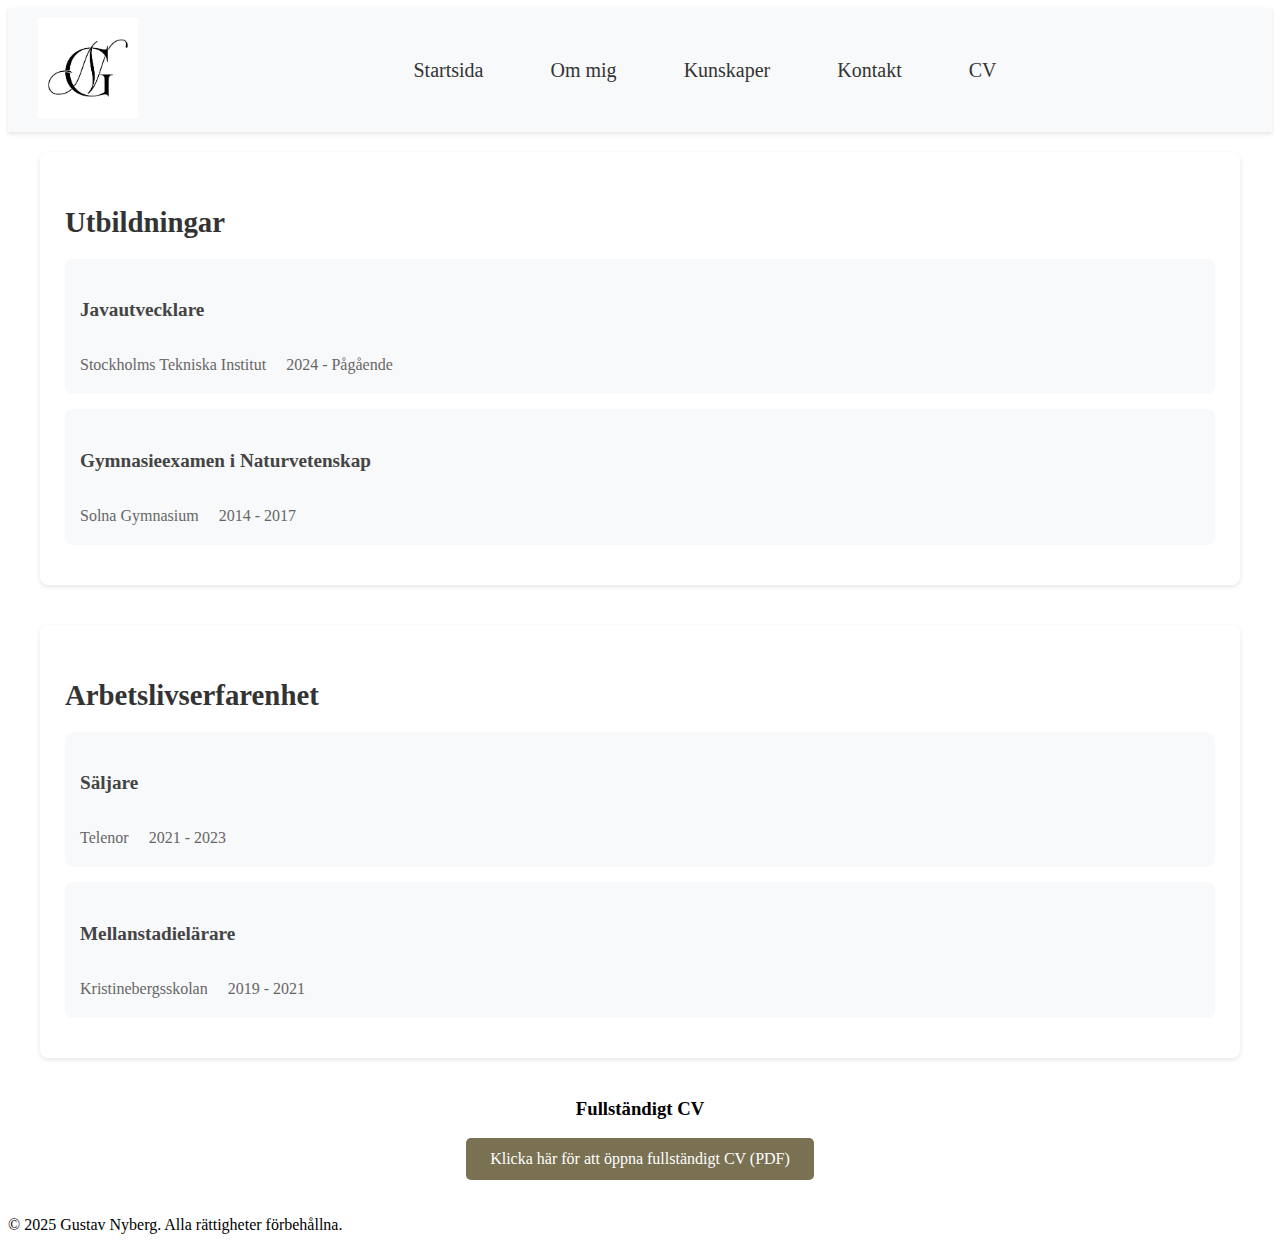
==== cv.html @ 46e9e96b "Initial commit" ====
<!DOCTYPE html>
<html lang="sv">
<head>
    <meta charset="UTF-8">
    <meta name="viewport" content="width=device-width, initial-scale=1.0">
    <title>CV - Gustav Nyberg</title>
    <link rel="stylesheet" href="style.css">
</head>
<body>
    
    <header id="header-container"></header>
    <!--Gemensamma header, som läggs till dynamiskt via JavaScript.-->
    
    <main>
        <section class="cv-container">

            <!-- Utbildning -->
            <section class="cv-section">
                <h3>Utbildningar</h3>
                <article class="cv-item">
                    <h4>Javautvecklare</h4>
                    <p> Stockholms Tekniska Institut</p>
                    <p>2024 - Pågående</p>
                </article>
                <article class="cv-item">
                    <h4>Gymnasieexamen i Naturvetenskap</h4>
                    <p>Solna Gymnasium</p>
                    <p>2014 - 2017</p>
                </article>

            </section>

            <!-- Arbetslivserfarenhet -->
            <section class="cv-section">
                <h3>Arbetslivserfarenhet</h3>
                <article>
                    <h4>Säljare</h4>
                    <p>Telenor</p>
                    <p>2021 - 2023</p>
                </article>
                <article>
                    <h4>Mellanstadielärare</h4>
                    <p>Kristinebergsskolan</p>
                    <p>2019 - 2021</p>
                </article>

            </section>

            <section class="cv-download">
                <h3>Fullständigt CV</h3>
                <a href="Filer/Gustav_Nyberg (kopia).pdf" class="cv-link" target="_blank">
                    Klicka här för att öppna fullständigt CV (PDF)
                </a>
            </section>
        </section>
    </main>

    <footer>
        <p>&copy; 2025 Gustav Nyberg. Alla rättigheter förbehållna.</p>
    </footer>

    <!-- Lägg till script.js länken -->
    <script src="script.js"></script>
</body>
</html>
---- style.css ----
/* ===================== */
/* HUVUDHEADER */
/* ===================== */

/* Header: Flexbox för layout */
.main-header {
    display: flex;
    justify-content: space-between;
    align-items: center;
    padding: 10px 30px;
    background-color: #f8f9fa;
    box-shadow: 0 2px 4px rgba(0, 0, 0, 0.1);
    position: relative;
    top: 0;
    z-index: 1000; /* Bestämmer vilket lager elementet ligger i (högre nummer = framför) */
    gap: 30px; /* Minska gap om det behövs */
}

/* LOGOTYPENS STORLEK */
.logo img {
    width: 100px;                    /* Fast bredd på logotypen*/
    height: auto;                    /* Höjden anpassas proportionerligt */
}

.logo {
    flex: 0 0 auto;                  /* Förhindrar att logon krymper/växer */
}

/* NAVIGATIONSMENY */

.nav-menu {
    flex: 1; /* Tar upp återstående utrymme */
    display: flex; /* Aktiverar flexbox för menyn */
    justify-content: center; /* Ändra från center till flex-start */
    margin-right: auto; /* Trycker sökrutan åt höger */
}

.nav-menu ul {
    display: flex; /* Gör menylistan horisontell */
    list-style: none; /* Tar bort listpunkter */
    margin: 0; /*Tar bort standardmarginaler */
    padding: 0; /*Tar bort standardpadding */
    justify-content: center; /*Centrerar menyalternativen */
    flex-wrap: nowrap; /*Förhindrar radbrytning av menyalternativ */
    gap: 15px; /* Mellanrum mellan menyalternativ */
}

.nav-menu li {
    margin: 0 10px; /* Marginaler på båda sidor av varje menyalternativ */
}

/* Snyggare hover-effekt för menyalternativ */
.nav-menu a {
    text-decoration: none;
    color: #333;
    font-weight: 500;
    padding: 8px 16px;
    position: relative; /* För underline-effekten */
    transition: color 0.3s ease; /*Mjuk övergång vid färgändring */
    font-size: 20px; 
    white-space: nowrap;
}

/* Underline hover-effekt */
.nav-menu a::after {
    content: '';
    position: absolute;
    width: 0;
    height: 2px;
    bottom: 0;
    left: 50%;
    background-color: #333;
    transition: all 0.3s ease; /*Mjuk övergång vid färgändring */
    transform: translateX(-50%); /*Centrerar exakt */
}

.nav-menu a:hover {
    color: #333; /* Behåll textfärgen */
    background-color: transparent; /* Ta bort bakgrundsfärgen */
}

.nav-menu a:hover::after {
    width: 100%; /* Underline växer från mitten */
}

/* Mobilanpassad version */

@media (max-width: 800px) {
    .hamburger {
        display: flex;  /* Visar hamburger-menyn */
        position: absolute;
        right: 20px;
        top: 50%;
        transform: translateY(-50%);
    }

    .nav-menu {
        position: absolute;
        top: 100%;
        left: 0;
        width: 100%;
        background-color: #f8f9fa;
        display: none;
    }

    .nav-menu.active {
        display: block; /*Syns som block */
    }

    .nav-menu ul {
        flex-direction: column; /*Stapla dom vertikalt */
        align-items: center;
        padding: 20px 0;
    }

    .nav-menu li {
        margin: 10px 0; /*Mellanrum mellan länkar */ 
    }

    .search-icon {
        display: block;
    }
}




/* ===================== */
/*  STARTSIDA (index.html) */
/* ===================== */

/* Hero section styling */
.hero-section {
    position: relative;
    width: 100%;
    height: 100vh; /* Ändrar till fullscreen height */
    overflow: hidden;
}

/* Slideshow container */
.slideshow-container {
    width: 100%;
    height: 100%;
    position: relative;
}

/* Slides */
.slide {
    position: absolute;
    width: 100%;
    height: 100%;
    object-fit: cover; /* Detta ser till att bilden täcker hela containern */
    opacity: 0;
    transition: opacity 1s ease-in-out;
    display: block; /* För att undvika osynlighet från början*/
}

.slide.active {
    opacity: 1; /*helt synlig*/
}

/* Welcome text container - justera position */
.welcome-text {
    position: absolute;
    top: 50%;
    left: 50%;
    transform: translate(-50%, -50%); /*för perfekt centrering*/
    text-align: center;
    background: rgba(0, 0, 0, 0.6);
    padding: 2rem;
    border-radius: 10px;
    color: white;
    z-index: 2; /* Ser till att texten ligger ovanför bilderna */
}

.cta-button {
    display: inline-block;
    padding: 6px 12px;
    background-color: #797152;
    color: white;             
    text-decoration: none;     /* Tar bort underline från länken */
    border-radius: 5px;
    margin-top: 1rem;
    transition: background-color 0.3s ease;
}

.cta-button:hover {
    background-color: #cbbb80;  
}


.hamburger {
    display: none;
    flex-direction: column;
    justify-content: space-around;
    width: 30px;
    height: 25px;
    background: transparent;
    border: none; /*Tar bort alla kanter/ramar runt elementet*/
    cursor: pointer; /*Ändrar muspekaren till en hand när man hovrar över elementet*/
    padding: 0;
    z-index: 10;
}

.hamburger span {
    width: 30px;
    height: 3px;
    background: #333;
    border-radius: 10px;
    transition: all 0.3s linear;
}


/* Mobilanpassad version */
@media (max-width: 800px) {
    .hero-section {
        height: 50vh; /* Mindre höjd på mobil */
    }

    .welcome-text {
        width: 35%;
        padding: 15px;
    }

    .welcome-text h1 {
        font-size: 22px;
    }

    .welcome-text p {
        font-size: 16px;
    }

    .slide {
        object-fit: cover;
        object-position: center 20%; /* Justerar bildens fokuspunkt */
    }

    .slideshow-controls {
        bottom: 80px; /* Flyttar upp kontrollerna så de inte hamnar i botten */
    }
}


@media (max-width: 800px) {
    .hamburger {
        display: flex;  /* Visar hamburger-knappen */
    }

    .nav-menu {
        display: none;  /* Dölj menyn från början */
        position: absolute;
        top: 100%;  /* Placera under headern */
        left: 0;
        width: 100%;
        background: #f8f9fa;
        padding: 20px 0;
        box-shadow: 0 2px 5px rgba(0, 0, 0, 0.1);
    }

    .nav-menu.active {
        display: block;  /* Visa menyn när active-klassen läggs till */
    }

    .nav-menu ul {
        flex-direction: column;
        padding: 0;
    }

    .nav-menu li {
        margin: 15px 0;
    }
}

/* Animation för hamburger-knappen blir till kryss för att tsänga hamburgermeny */
.hamburger.active span:nth-child(1) {
    transform: rotate(45deg) translate(5px, 5px);
}

.hamburger.active span:nth-child(2) {
    opacity: 0;
}

.hamburger.active span:nth-child(3) {
    transform: rotate(-45deg) translate(5px, -5px);
}



/* ===================== */
/*  Om mig-sidan (om-mig.html) */
/* ===================== */

.about-section {
    max-width: 1200px;
    margin: 0 auto;
    padding: 20px;
}

.about-header {
    text-align: center;
    font-size: 2.5rem;
    margin-bottom: 40px;
    color: #333;
}

/* Intro-sektion med bild och presentation */
.about-intro {
    display: flex;
    align-items: center;
    gap: 40px;
    margin-bottom: 40px;
    padding: 20px;
    background-color: #f8f9fa;
    border-radius: 8px;
    box-shadow: 0 2px 5px rgba(0, 0, 0, 0.1);
}

.about-intro img {
    width: 300px;
    height: auto;
    border-radius: 8px;
    box-shadow: 0 2px 5px rgba(0, 0, 0, 0.2);
}

/* Gemensam styling för sektioner */
.about-experience,
.about-goals,
.about-interests {
    padding: 25px;
    margin-bottom: 30px;
    background-color: white;
    border-radius: 8px;
    box-shadow: 0 2px 5px rgba(0, 0, 0, 0.1);
}

/* Rubriker i sektionerna */
.about-section h3 {
    color: #333;
    margin-bottom: 20px;
    font-size: 1.5rem;
}

/* Responsiv design */
@media (max-width: 768px) {
    .about-intro {
        flex-direction: column;
        text-align: center;
    }

    .about-intro img {
        width: 80%;
        max-width: 300px;
    }

    .about-header {
        font-size: 2rem;
    }

    .about-section h3 {
        font-size: 1.3rem;
    }
}

/* P-tag-styling */
.about-section p {
    line-height: 1.6; /*Radavstånd (1.6 gånger textstorleken)*/
    margin-bottom: 15px;
    color: #444;
}

.about-section section {
    transition: transform 0.3s ease; /*Mjuk animation för hover-effekten*/
}

.about-section section:hover {
    transform: translateY(-5px); /*Lyfter sektionen 5px uppåt vid hover*/
}



/* ===================== /
/  Teknik-sidan (teknik.html) /
/ ===================== */


.tech-title {
    font-size: 35px;
}

.tech-section p[id$="-text"] {
    display: none;
}

.tech-container {
    display: flex;
    flex-wrap: wrap;
    justify-content: center;
    gap: 20px;
    padding: 20px;
    position: relative;
}

.tech-item {
    width: 230px;
    height: 280px;
    text-align: center;
    padding: 15px;
    border: 1px solid #ccc;
    border-radius: 8px;
    background-color: white;
    transition: all 0.3s ease;
    position: relative;
}

.tech-container.has-expanded::before {
    content: '';
    position: fixed;
    top: 0;
    left: 0;
    right: 0;
    bottom: 0;
    background: rgba(0,0,0,0.5);
    z-index: 999;
}

/* Expanderad box */
.tech-item.expanded {
    position: fixed;
    top: 50%;
    left: 50%;
    transform: translate(-50%, -50%); /*för perfekt centrering*/
    width: 80%;
    max-width: 800px;
    height: auto;
    max-height: 80vh;
    overflow-y: auto; /*Lägger till vertikal scrollbar om innehållet är större än behållaren auto betyder att scrollbar bara visas vid behov*/
    z-index: 1000;
    background: white;
    padding: 30px;
    box-shadow: 0 0 20px rgba(0,0,0,0.2);
    pointer-events: auto;
}

/* Bilder i boxarna */
.tech-item img {
    width: 100px;
    height: 100px;
    object-fit: contain;
    margin-bottom: 10px;
    border-radius: 8px;
    background-color: white;
}

/*Sammarbetar med js för visa/dölj*/
/* Initialt tillstånd - dold med transition */
.tech-item p[id$="-text"] {
    display: none;
    opacity: 0;
    transition: opacity 0.3s ease;
}
/* Synligt tillstånd */
.tech-item p[id$="-text"].visible {
    display: block;
    opacity: 1;
}

/* Effekter på övriga boxar när en är expanderad */
.tech-container.has-expanded .tech-item:not(.expanded) {
    filter: blur(2px);
    opacity: 0.7;
}

/* Hover effekt */
.tech-item:hover {
    transform: translateY(-5px);
}

/* Knapp styling */
.toggle-btn {
    margin-top: 15px;
    padding: 8px 16px;
    background-color: #797152;
    color: white;
    border: none;
    border-radius: 4px;
    cursor: pointer;
    transition: background-color 0.3s ease;
}

.toggle-btn:hover {
    background-color: #cbbb80;
}


/* Modal styling */
.modal {
    display: none;
    position: fixed;
    top: 0;
    left: 0;
    width: 100%;
    height: 100%;
    background-color: rgba(0,0,0,0);  /* Börjar transparent */
    z-index: 1000;
    transition: background-color 0.3s ease;  /* Mjuk övergång för bakgrunden */
}

.modal.show {
    display: block;
    background-color: rgba(0,0,0,0.5);  /* Slutlig opacity */
}

/* Modal innehåll */
.modal-content {
    background-color: white;
    margin: 5% auto;
    padding: 30px;
    width: 80%;
    max-width: 800px;
    border-radius: 8px;
    position: relative;
    max-height: 80vh;
    overflow-y: auto;
    z-index: 1001;
    opacity: 0;  /* Börjar osynlig */
    transform: translateY(-20px);  /* Börjar lite ovanför */
    transition: opacity 0.3s ease, transform 0.3s ease;  /* Mjuk övergång */
}

.modal.show .modal-content {
    opacity: 1;  /* Blir synlig */
    transform: translateY(0);  /* Flyttas till rätt position */
}

/* Styling för bilden i modalen */
.modal-content img {
    width: 100px;  /* eller den storlek du önskar */
    height: auto;
    object-fit: contain;
}

@media (max-width: 768px) {
    .modal-content img {
        width: 80px;  /* Mindre storlek på mobiler */
    }
}

/* Stäng-knapp */
.close {
    position: sticky;
    float: right;
    right: 20px;
    top: 10px;
    font-size: 28px;
    font-weight: bold;
    cursor: pointer;
    border: none;
    background: none;
    padding: 5px 10px;
}

.close:hover {
    color: #666;
}

/* Modal text styling */
.modal-text {
    margin-top: 20px;
}

.modal-text section {
    margin-bottom: 20px;
}

.modal-text h4 {
    margin-bottom: 10px;
    color: #333;
}

.modal-text ul {
    padding-left: 20px;
}

.modal-text li {
    margin-bottom: 5px;
}

/* När modalen är öppen */
body.modal-open {
    overflow: hidden; /* Förhindrar scrollning på bakgrunden */
}

/* Sök och filtreringsfunktion */

.highlight {
    background-color: #ffeb3b;
    padding: 0 2px;
    border-radius: 2px;
    font-weight: bold;
}

#search-form {
    display: flex;
    align-items: center;
    gap: 10px;
}

.search-section label {
    margin-right: 10px;
    font-size: 1.1em;
}

#tech-search {
    padding: 8px 15px;
    width: 300px;
    border: 2px solid #ccc;
    border-radius: 5px;
    font-size: 16px;
}

#tech-search:focus {
    border-color: #797152;
    outline: none;
}

/* Styling för sökresultat */
.search-results {
    display: flex;
    flex-wrap: wrap;
    gap: 20px;
    justify-content: center;
    padding: 20px;
}

.search-modal-content {
    width: calc(50% - 20px); /* Två kolumner med gap */
    min-width: 300px;
}

/* Söksektionen */
.search-section {
    position: sticky;
    top: 80px;
    z-index: 1001; /*Säkerställer att den ligger över annat innehåll*/
    background: white; 
    padding: 15px;
    box-shadow: 0 2px 4px rgba(0,0,0,0.1); /*skugga*/
    max-width: 280px;
    border-radius: 10px;
}

#search-form {
    display: flex; /*Flexbox för att rada upp sökfält och knapp*/
    justify-content: center;
    gap: 4px;
    align-items: center;
    font-size: 14px;
    
}

#tech-search {
    padding: 8px 15px;
    width: 70px;
    border: 2px solid #ccc; /*Grå kant runt sökfältet*/
    border-radius: 5px;
    font-size: 16px;
}

#search-form button {
    padding: 5px 16px;
    background-color: #797152;
    color: white;
    border: none; /*Tar bort standardkant*/
    border-radius: 5px;
    cursor: pointer;
    font-size: 14px;
}

#search-form button:hover {
    background-color: #cbbb80;
}

/* Sökresultat */
.search-results {
    display: flex;
    flex-wrap: wrap; /*Tillåter radbrytning av resultat*/
    gap: 20px;
    justify-content: center;
    padding: 20px;
}

.search-modal-content {
    width: calc(50% - 20px);
    min-width: 300px;
}

@media (max-width: 768px) {
    .search-modal-content {
        width: 100%; /*full bredd på mobil*/
    }

    #tech-search {
        width: 80%; /*Sökfältet tar upp mer plats*/
    }
}

/* styling för modaler */
@media (max-width: 1500px) { 
    
     /* Döljer sökrutan när en modal är öppen */ 
    body.modal-open .search-section {
        display: none;
    }

}



/* ===================== */
/*  CV-sidan (cv.html) */
/* ===================== */

.cv-container {
    max-width: 1200px;
    margin: 0 auto;
    padding: 20px;
}

/* Styling för varje sektion */
.cv-section {
    margin-bottom: 40px;
    background-color: white;
    padding: 25px;
    border-radius: 8px;
    box-shadow: 0 2px 5px rgba(0, 0, 0, 0.1);
}

/* Flexbox layout för CV items */
.cv-section article {
    display: flex;
    flex-wrap: wrap;
    gap: 20px;
    padding: 15px;
    margin-bottom: 15px;
    background-color: #f8f9fa;
    border-radius: 8px;
    transition: transform 0.3s ease;
}

.cv-section article:hover {
    transform: translateY(-5px);
}

/* Rubriker */
.cv-section h3 {
    color: #333;
    margin-bottom: 20px;
    font-size: 1.8rem;
}

.cv-section h4 {
    color: #444;
    margin-bottom: 10px;
    font-size: 1.2rem;
    width: 100%;
}

/* Paragraf-styling */
.cv-section p {
    color: #666;
    margin: 5px 0;
}

/* PDF-visning */
.cv-download {
    margin-top: 40px;
    text-align: center;
}

.cv-link {
    display: inline-block;
    padding: 12px 24px;
    background-color: #797152;
    color: white;
    text-decoration: none;
    border-radius: 5px;
    transition: background-color 0.3s ease;
}

.cv-link:hover {
    background-color: #cbbb80;
}

.pdf-thumbnail {
    width: 100%;
    height: 500px;
    border: none;
    border-radius: 8px;
    box-shadow: 0 2px 5px rgba(0, 0, 0, 0.1);
}

/* Responsiv design */
@media (max-width: 768px) {
    .cv-container {
        padding: 10px;
    }

    .cv-section {
        padding: 15px;
    }

    .pdf-thumbnail {
        height: 300px;
    }
}



/* ===================== */
/*  Kontakt-sidan (kontakt.html) */
/* ===================== */

.contact-container {
    max-width: 1200px;
    margin: 0 auto;
    padding: 40px 20px;
    display: flex;
    flex-direction: column;
    gap: 40px;
}

/* Kontaktinformation */
.contact-info {
    background: white;
    padding: 30px;
    border-radius: 15px;
    box-shadow: 0 4px 6px rgba(0, 0, 0, 0.1);
}

.contact-details {
    list-style: none; /* Ta bort listpunkter */
    padding: 0;
    margin: 0;
    display: flex;
    flex-direction: column;
    gap: 20px;
}

.contact-item {
    display: flex;
    align-items: center;
    gap: 15px;
    padding: 15px;
    background: #f8f9fa;
    border-radius: 8px;
    transition: transform 0.3s ease;
}

.contact-item:hover {
    transform: translateX(10px); /*Flyttar höger 10px vid hover*/
}

.contact-icon {
    width: 40px;
    height: 40px;
}

/* Sociala medier länkar */
.social-media {
    background: white;
    padding: 30px;
    border-radius: 15px;
    box-shadow: 0 4px 6px rgba(0, 0, 0, 0.1);
    text-align: center;
}

.social-links {
    display: flex;
    justify-content: center;
    gap: 30px;
    margin-top: 20px;
}

.social-link {
    display: flex;
    flex-direction: column;
    align-items: center;
    gap: 10px;
    text-decoration: none;
    color: #333;
    transition: transform 0.3s ease;
}

.social-link:hover {
    transform: translateY(-5px); /*Flyttar upp 5px vid hover*/
}

.social-link img {
    width: 40px;
    height: 40px;
    border-radius: 50%;
}

/* Responsiv design */
@media (max-width: 768px) {
    .contact-container {
        padding: 20px;
        gap: 20px;
    }

    .social-links {
        flex-direction: column;
        align-items: center;
    }
}
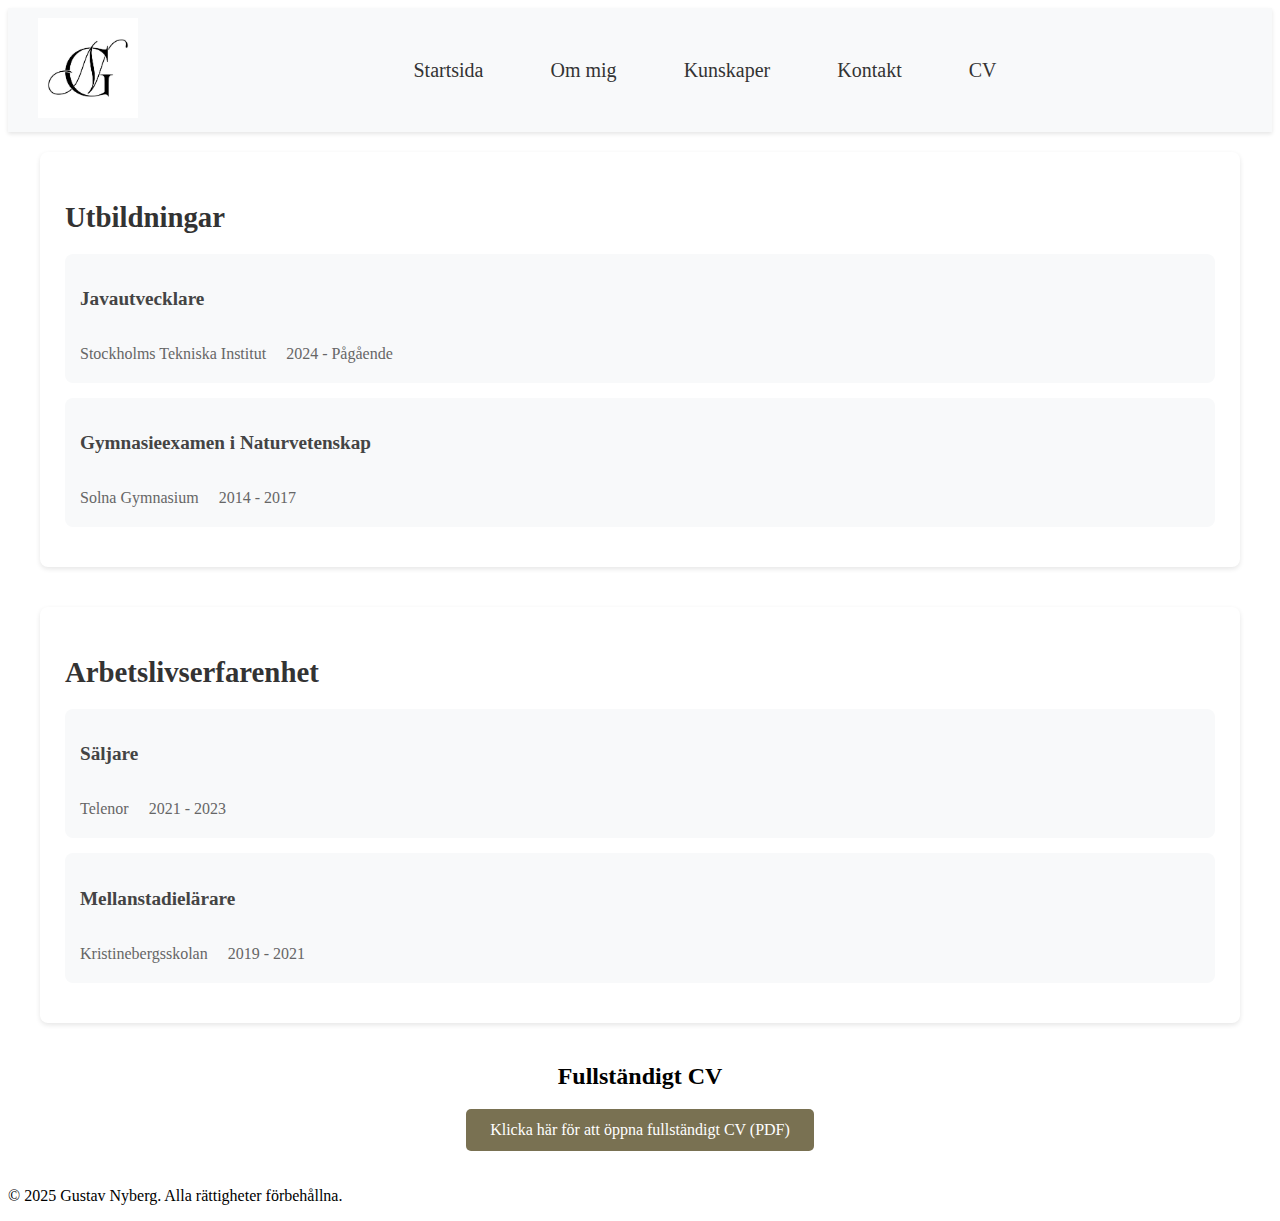
==== commit 53d52343: "Ändrat från h3 till h2 för bättre tillgänglighet" ====
--- a/cv.html
+++ b/cv.html
@@ -16,14 +16,14 @@
 
             <!-- Utbildning -->
             <section class="cv-section">
-                <h3>Utbildningar</h3>
+                <h2>Utbildningar</h2>
                 <article class="cv-item">
-                    <h4>Javautvecklare</h4>
+                    <h3>Javautvecklare</h3>
                     <p> Stockholms Tekniska Institut</p>
                     <p>2024 - Pågående</p>
                 </article>
                 <article class="cv-item">
-                    <h4>Gymnasieexamen i Naturvetenskap</h4>
+                    <h3>Gymnasieexamen i Naturvetenskap</h3>
                     <p>Solna Gymnasium</p>
                     <p>2014 - 2017</p>
                 </article>
@@ -32,14 +32,14 @@
 
             <!-- Arbetslivserfarenhet -->
             <section class="cv-section">
-                <h3>Arbetslivserfarenhet</h3>
+                <h2>Arbetslivserfarenhet</h2>
                 <article>
-                    <h4>Säljare</h4>
+                    <h3>Säljare</h3>
                     <p>Telenor</p>
                     <p>2021 - 2023</p>
                 </article>
                 <article>
-                    <h4>Mellanstadielärare</h4>
+                    <h3>Mellanstadielärare</h3>
                     <p>Kristinebergsskolan</p>
                     <p>2019 - 2021</p>
                 </article>
@@ -47,7 +47,7 @@
             </section>
 
             <section class="cv-download">
-                <h3>Fullständigt CV</h3>
+                <h2>Fullständigt CV</h2>
                 <a href="Filer/Gustav_Nyberg (kopia).pdf" class="cv-link" target="_blank">
                     Klicka här för att öppna fullständigt CV (PDF)
                 </a>
--- a/style.css
+++ b/style.css
@@ -752,13 +752,13 @@
 }
 
 /* Rubriker */
-.cv-section h3 {
+.cv-section h2 {
     color: #333;
     margin-bottom: 20px;
     font-size: 1.8rem;
 }
 
-.cv-section h4 {
+.cv-section h3 {
     color: #444;
     margin-bottom: 10px;
     font-size: 1.2rem;
